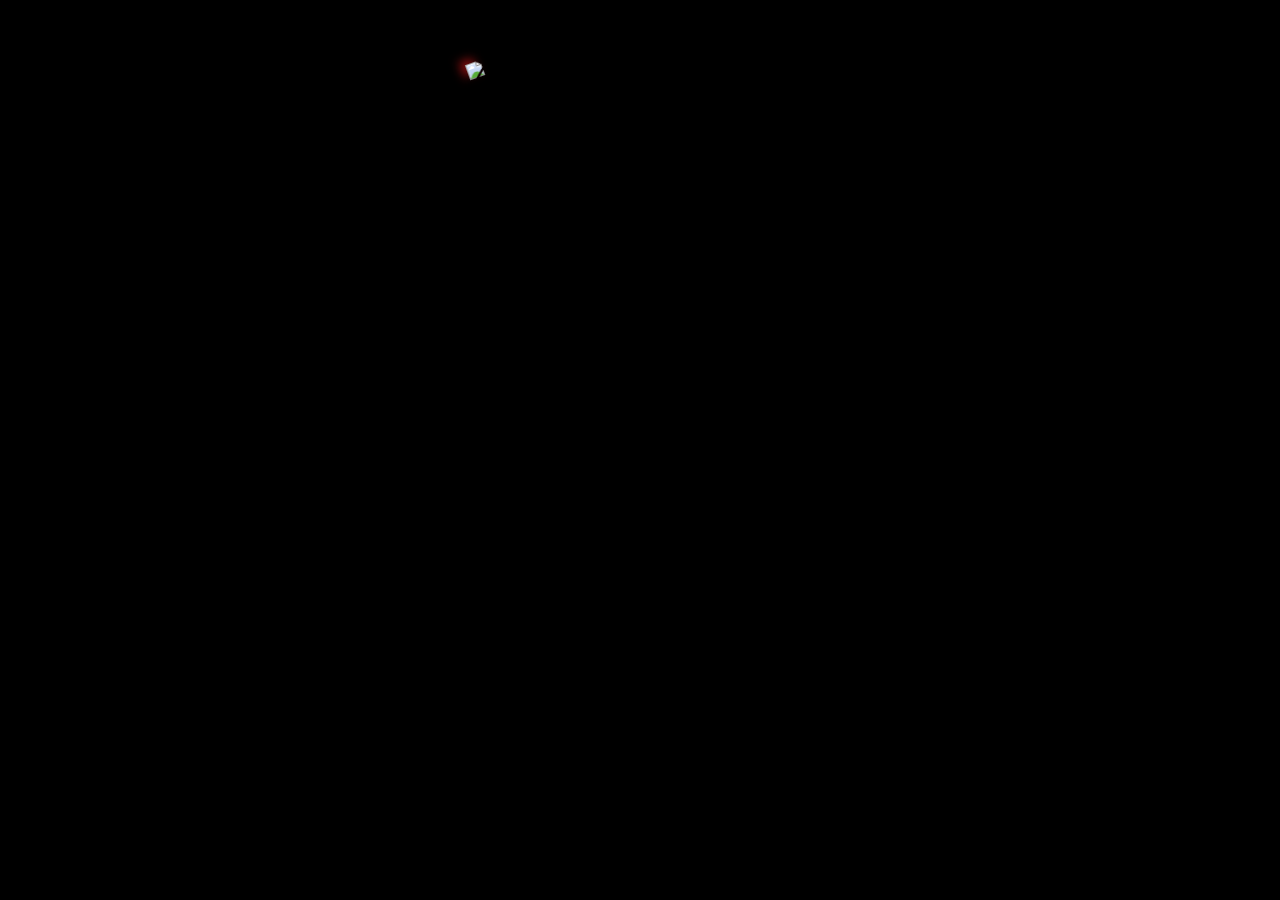
==== index.html @ 23a9e0e2 "add line(straight or spline)" ====
<!DOCTYPE html>
<meta charset="utf-8">
<style>
  body {
    background: #000000;
  }

  .stroke {
    fill: none;
    stroke: #000;
    stroke-width: 3px;
  }

  .fill {
    fill: rgb(10, 10, 10);
  }

  .graticule {
    fill: none;
    stroke: rgb(131, 131, 131);
    stroke-width: .5px;
    stroke-opacity: .5;
  }


  .country {
    fill: rgba(255, 255, 255, 0.014);
    stroke: rgba(255, 255, 255, 0.11);
    stroke-width: 1px;
  }

  .country.code840 {
    fill: url("#RadialGradient");
    stroke: rgb(131, 14, 14);
    stroke-width: 1px;
  }
  #ufoLine{
    height: 800px;
  }

  #ufo {
    margin: auto;
    width: 300px;
    height: 200px;
    filter: drop-shadow( -5px -5px 5px rgb(131, 14, 14));
    transform: rotate(-20deg);
    -webkit-animation: ufo 5s linear 2s infinite alternate;
    /* Safari 4.0 - 8.0 */
    animation: ufo 5s linear 2s infinite alternate;
  }

  /* Safari 4.0 - 8.0 */

  @-webkit-keyframes ufo {
    0% {
      transform: rotate(0deg);
    }
    25% {
      transform: rotate(10deg);
    }
    50% {
      transform: rotate(20deg)
    }
    75% {
      transform: rotate(10deg)
    }
    100% {
      transform: rotate(0deg)
    }
  }

  /* Standard syntax */

  @keyframes ufo {
    0% {
      transform: rotate(-20deg);
    }
    25% {
      transform: rotate(-18deg);
    }
    50% {
      transform: rotate(-15deg)
    }
    75% {
      transform: rotate(-18deg)
    }
    100% {
      transform: rotate(-20deg)
    }
  }
</style>

<body>
<div id="ufoLine">
  <div id="ufo">
    <img src="/ufo.svg" width="300px" />
  </div>
</div>
</body>
<script src="//d3js.org/d3.v3.min.js"></script>
<script src="http://d3js.org/queue.v1.min.js"></script>

<!-- <script src="//d3js.org/d3.v4.min.js"></script> -->

<script src="//d3js.org/topojson.v1.min.js"></script>
<script src="/alien_arrive.js"></script>
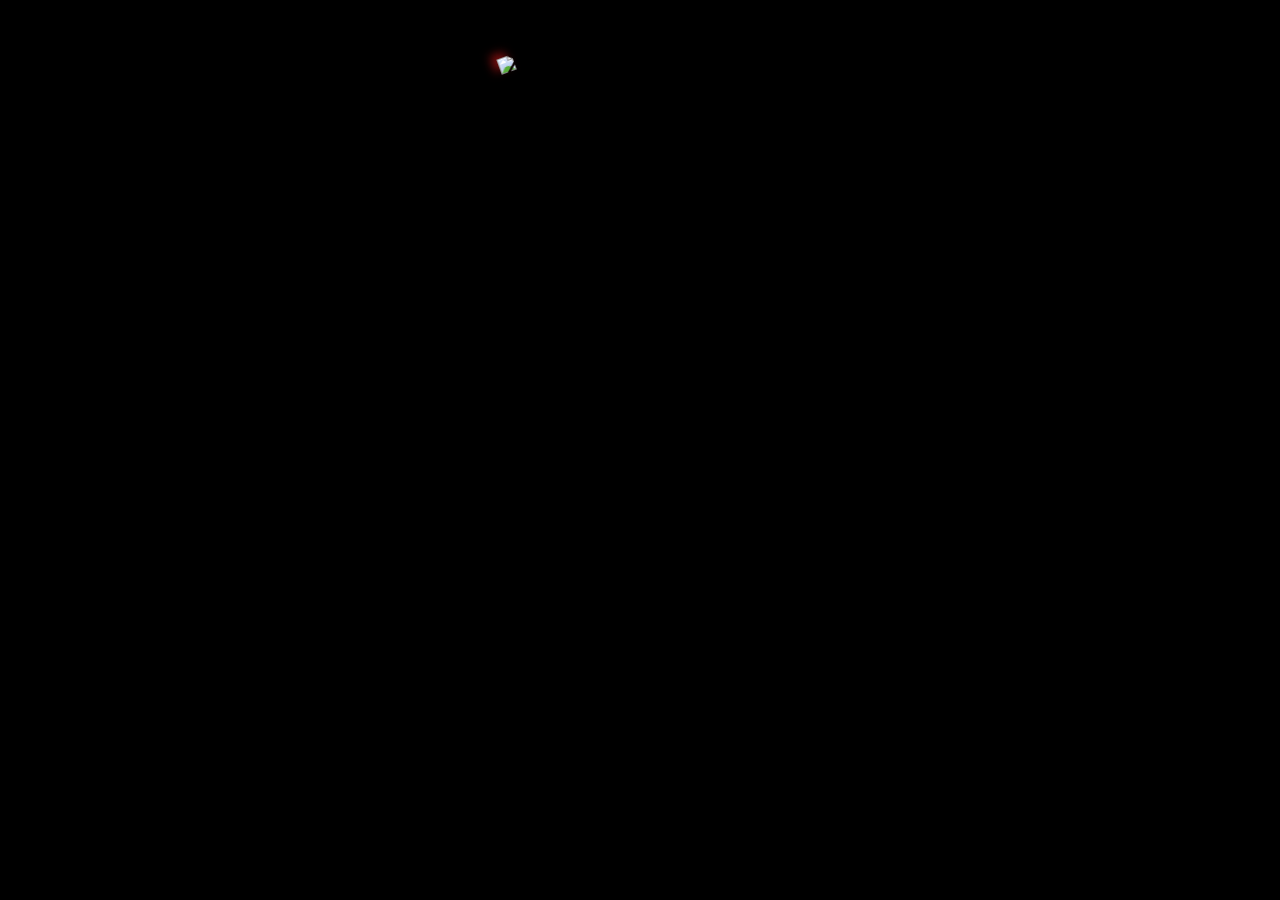
==== commit 5c34fa88: "little adjustment" ====
--- a/index.html
+++ b/index.html
@@ -22,10 +22,9 @@
     stroke-opacity: .5;
   }
 
-
   .country {
     fill: rgba(255, 255, 255, 0.014);
-    stroke: rgba(255, 255, 255, 0.11);
+    stroke: rgba(46, 44, 44, 0.178);
     stroke-width: 1px;
   }
 
@@ -34,14 +33,16 @@
     stroke: rgb(131, 14, 14);
     stroke-width: 1px;
   }
+
   #ufoLine{
+    margin: auto;
     height: 800px;
   }
 
   #ufo {
+    display: block;
     margin: auto;
     width: 300px;
-    height: 200px;
     filter: drop-shadow( -5px -5px 5px rgb(131, 14, 14));
     transform: rotate(-20deg);
     -webkit-animation: ufo 5s linear 2s infinite alternate;
@@ -92,9 +93,7 @@
 
 <body>
 <div id="ufoLine">
-  <div id="ufo">
-    <img src="/ufo.svg" width="300px" />
-  </div>
+<img id="ufo" src="/ufo.svg"/>
 </div>
 </body>
 <script src="//d3js.org/d3.v3.min.js"></script>
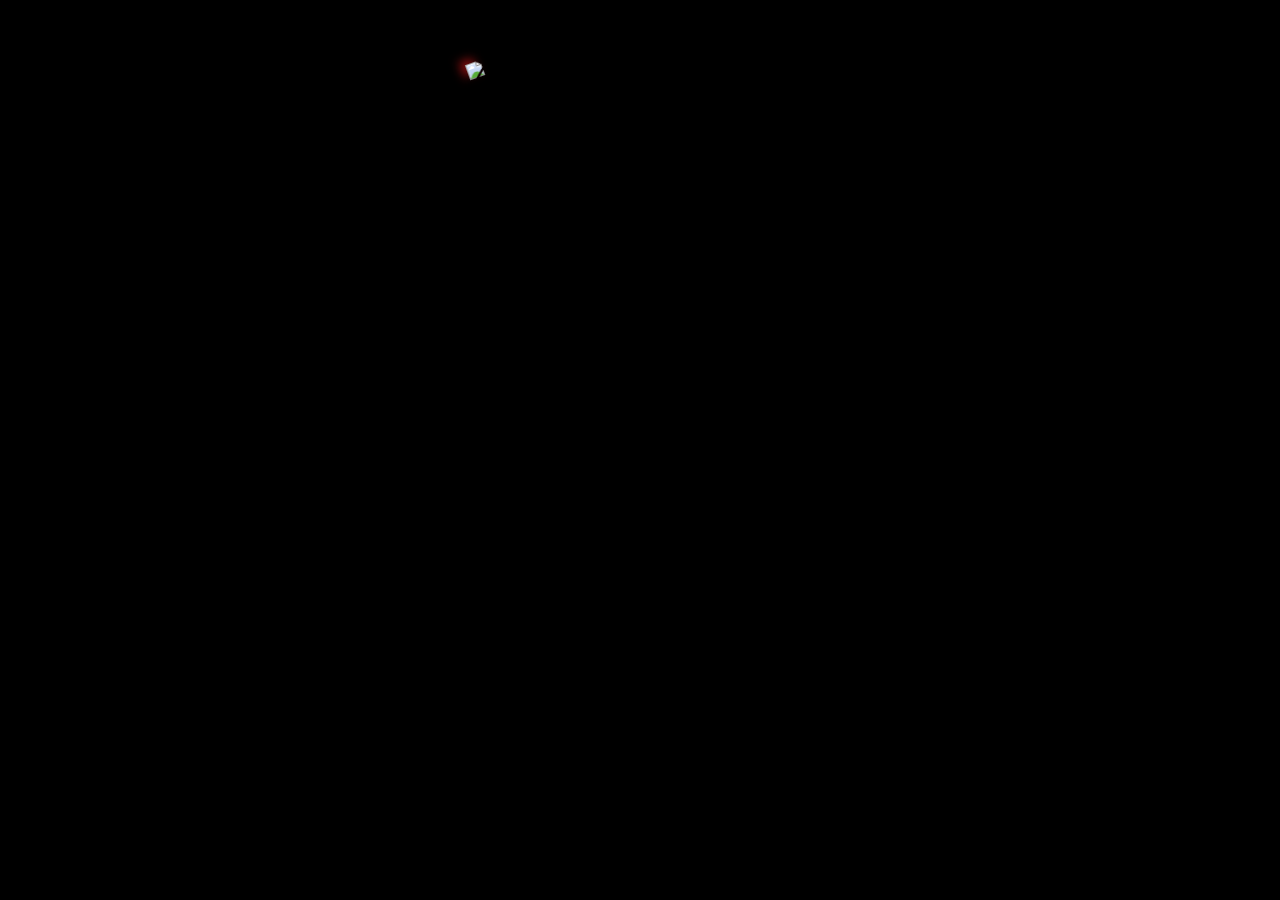
==== commit 4b1eec7d: "change http to https" ====
--- a/index.html
+++ b/index.html
@@ -22,9 +22,10 @@
     stroke-opacity: .5;
   }
 
+
   .country {
     fill: rgba(255, 255, 255, 0.014);
-    stroke: rgba(46, 44, 44, 0.178);
+    stroke: rgba(255, 255, 255, 0.11);
     stroke-width: 1px;
   }
 
@@ -33,16 +34,14 @@
     stroke: rgb(131, 14, 14);
     stroke-width: 1px;
   }
-
   #ufoLine{
-    margin: auto;
     height: 800px;
   }
 
   #ufo {
-    display: block;
     margin: auto;
     width: 300px;
+    height: 200px;
     filter: drop-shadow( -5px -5px 5px rgb(131, 14, 14));
     transform: rotate(-20deg);
     -webkit-animation: ufo 5s linear 2s infinite alternate;
@@ -93,13 +92,15 @@
 
 <body>
 <div id="ufoLine">
-<img id="ufo" src="/ufo.svg"/>
+  <div id="ufo">
+    <img src="/ufo.svg" width="300px" />
+  </div>
 </div>
 </body>
 <script src="//d3js.org/d3.v3.min.js"></script>
-<script src="http://d3js.org/queue.v1.min.js"></script>
+<script src="https://d3js.org/queue.v1.min.js"></script>
 
 <!-- <script src="//d3js.org/d3.v4.min.js"></script> -->
 
-<script src="//d3js.org/topojson.v1.min.js"></script>
+<script src="https://d3js.org/topojson.v1.min.js"></script>
 <script src="/alien_arrive.js"></script>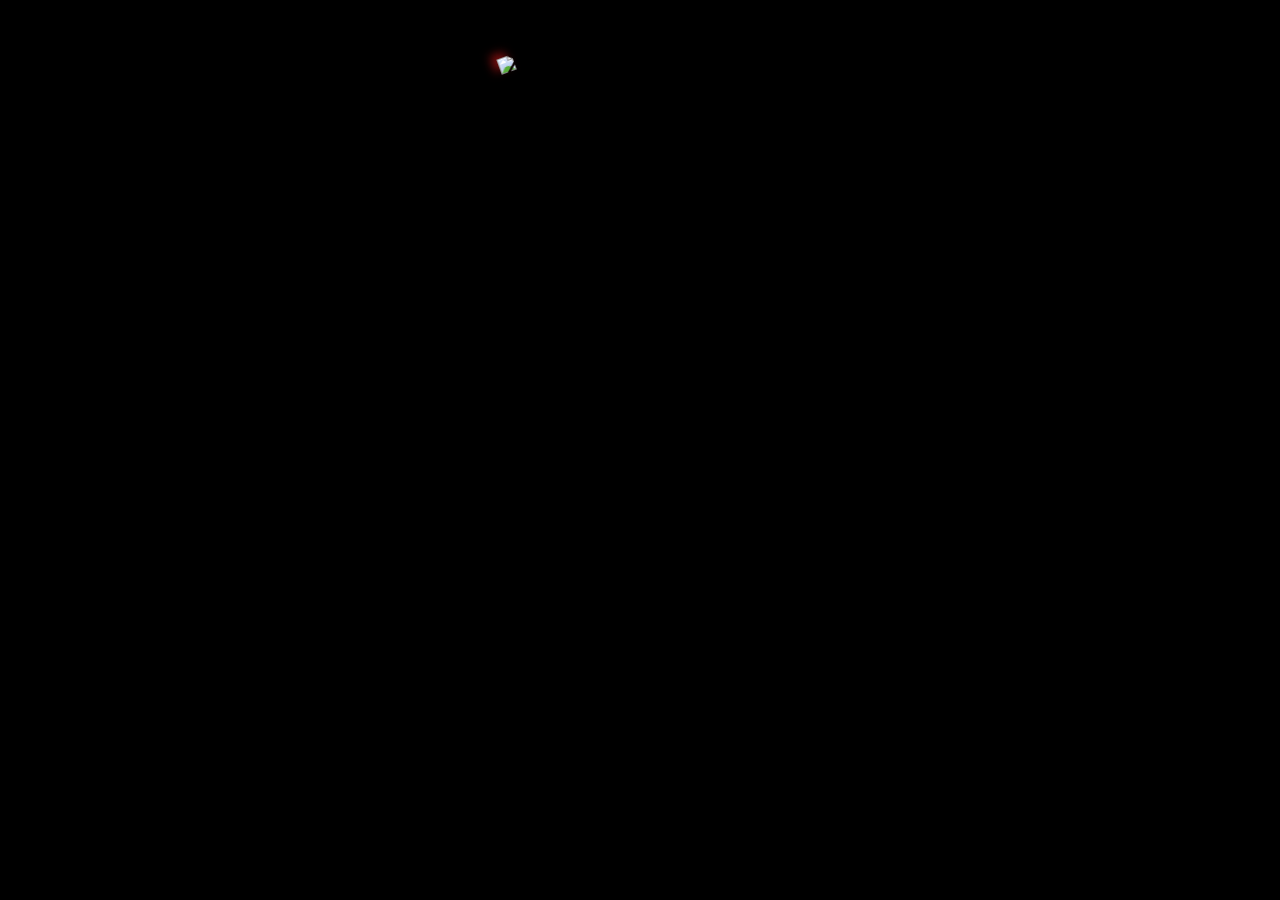
==== commit 7f032811: "change http to https" ====
--- a/index.html
+++ b/index.html
@@ -22,10 +22,9 @@
     stroke-opacity: .5;
   }
 
-
   .country {
     fill: rgba(255, 255, 255, 0.014);
-    stroke: rgba(255, 255, 255, 0.11);
+    stroke: rgba(46, 44, 44, 0.178);
     stroke-width: 1px;
   }
 
@@ -34,14 +33,16 @@
     stroke: rgb(131, 14, 14);
     stroke-width: 1px;
   }
+
   #ufoLine{
+    margin: auto;
     height: 800px;
   }
 
   #ufo {
+    display: block;
     margin: auto;
     width: 300px;
-    height: 200px;
     filter: drop-shadow( -5px -5px 5px rgb(131, 14, 14));
     transform: rotate(-20deg);
     -webkit-animation: ufo 5s linear 2s infinite alternate;
@@ -92,9 +93,7 @@
 
 <body>
 <div id="ufoLine">
-  <div id="ufo">
-    <img src="/ufo.svg" width="300px" />
-  </div>
+<img id="ufo" src="/ufo.svg"/>
 </div>
 </body>
 <script src="//d3js.org/d3.v3.min.js"></script>
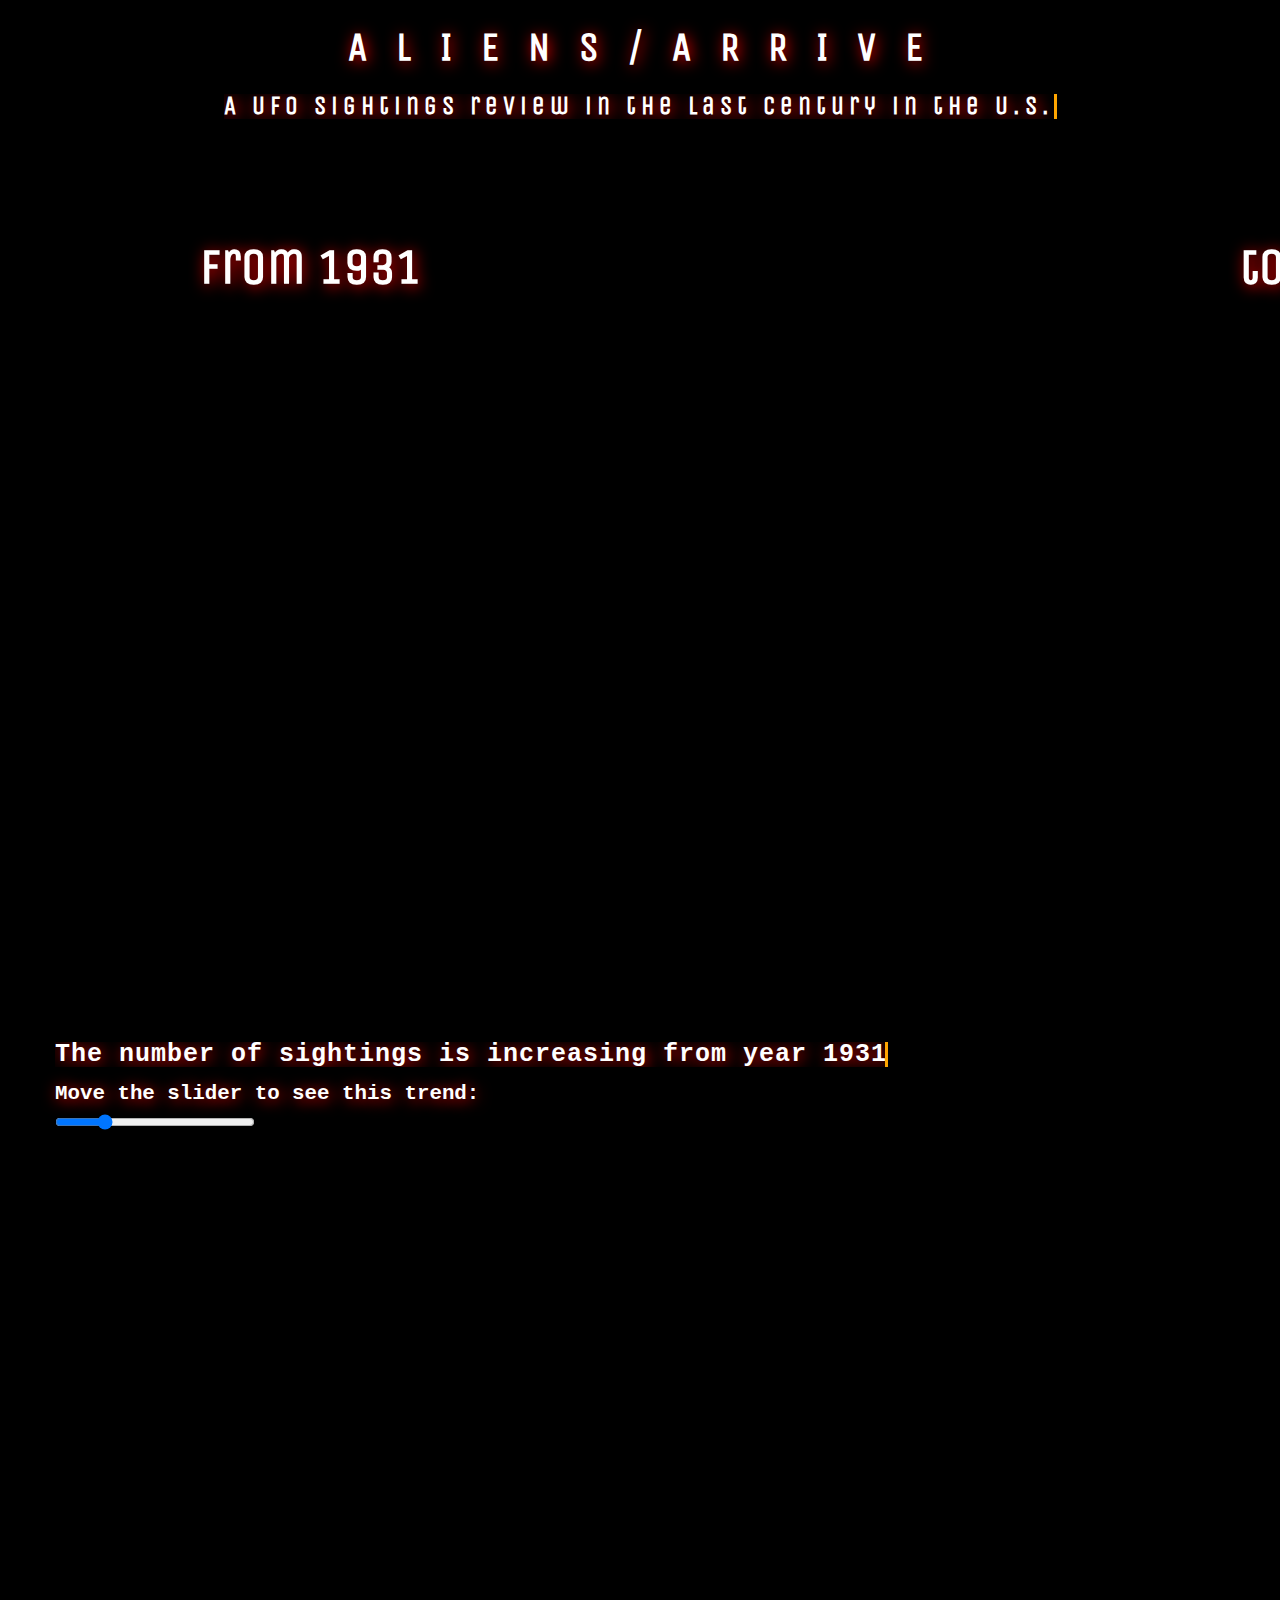
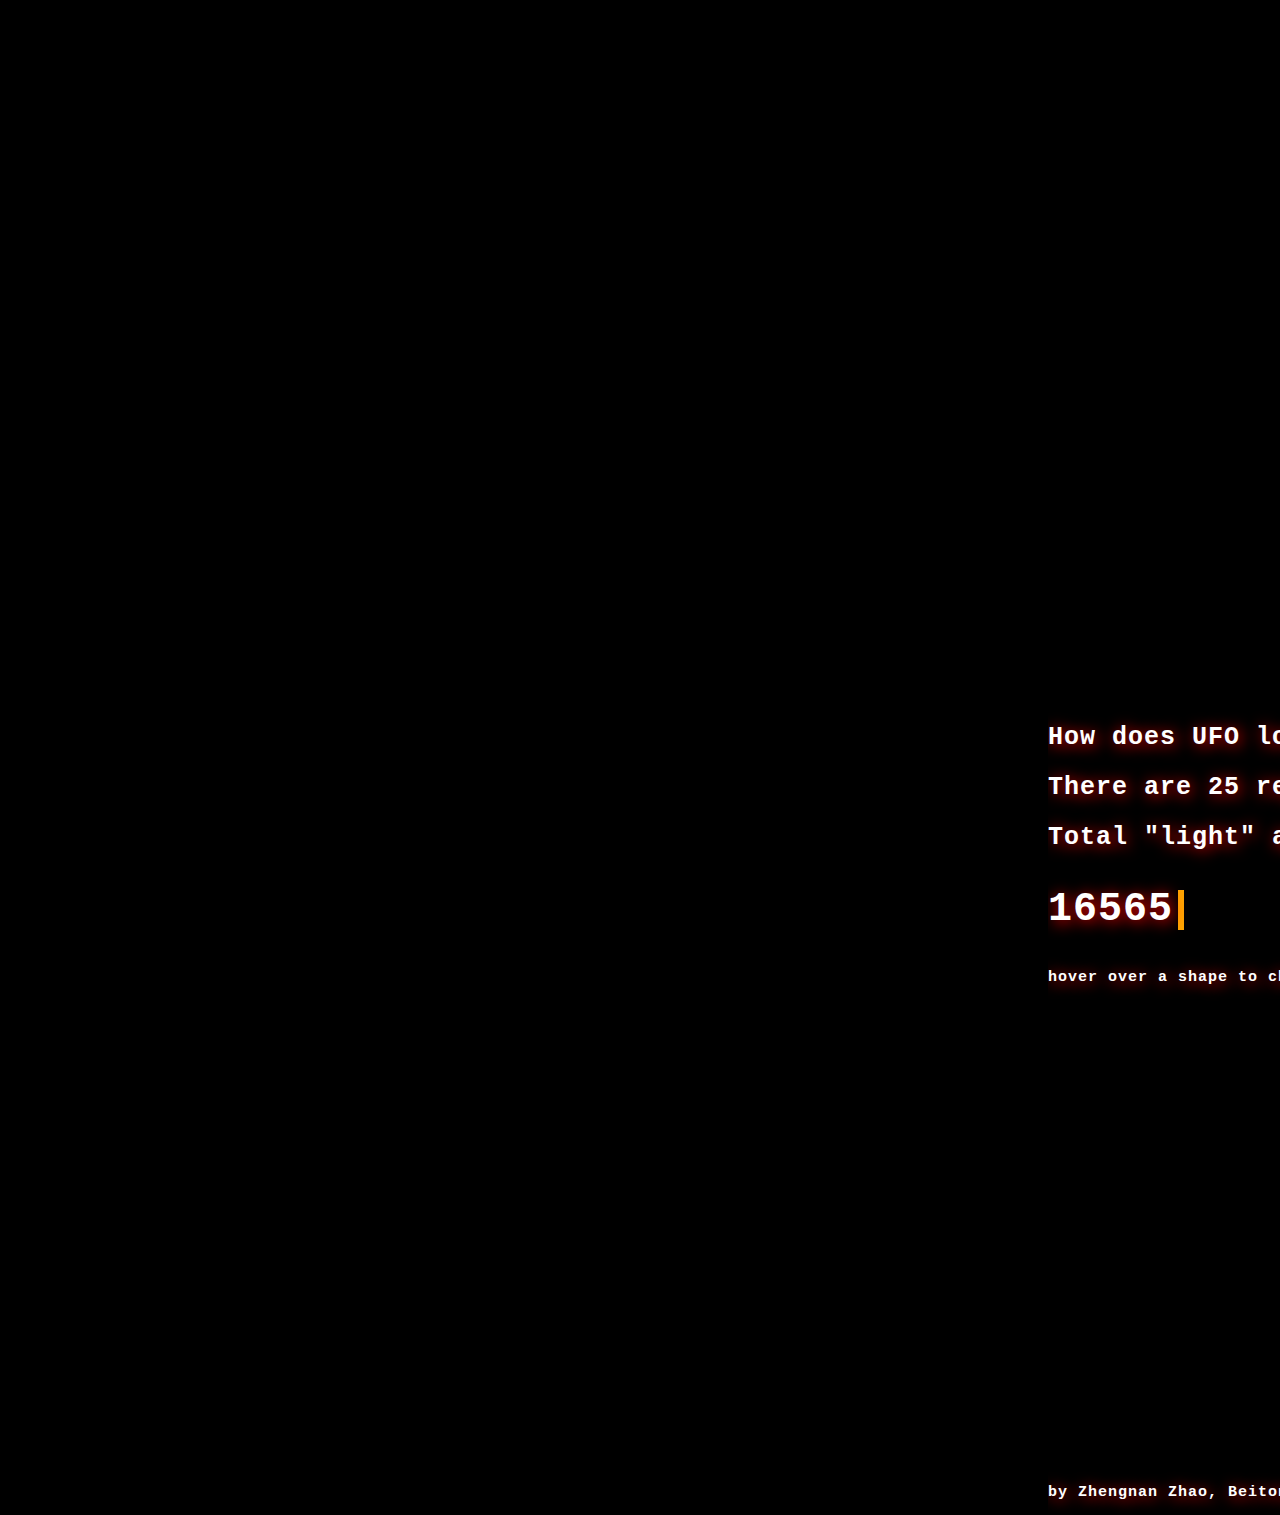
==== commit 5aeb71e5: "final wrap" ====
--- a/index.html
+++ b/index.html
@@ -1,18 +1,21 @@
 <!DOCTYPE html>
 <meta charset="utf-8">
 <style>
+  /* section 1 */
+
   body {
     background: #000000;
-  }
-
-  .stroke {
-    fill: none;
-    stroke: #000;
-    stroke-width: 3px;
-  }
-
-  .fill {
-    fill: rgb(10, 10, 10);
+    font-family: 'PT Mono', monospace;
+  }
+
+  h1,
+  h2,
+  p {
+    font-family: 'PT Mono', monospace;
+    text-shadow: 2px 2px 15px rgb(255, 1, 1);
+    line-height: 1em;
+    font-weight: 900;
+    color: #fff;
   }
 
   .graticule {
@@ -34,16 +37,18 @@
     stroke-width: 1px;
   }
 
-  #ufoLine{
-    margin: auto;
+  #ufoLine {
+    position: absolute;
+    margin-top: 50px;
     height: 800px;
   }
 
   #ufo {
-    display: block;
-    margin: auto;
+    position: absolute;
+    left: 50%;
+    margin-left: -150px;
     width: 300px;
-    filter: drop-shadow( -5px -5px 5px rgb(131, 14, 14));
+    filter: drop-shadow( -5px 10px 12px rgb(131, 14, 14));
     transform: rotate(-20deg);
     -webkit-animation: ufo 5s linear 2s infinite alternate;
     /* Safari 4.0 - 8.0 */
@@ -89,17 +94,391 @@
       transform: rotate(-20deg)
     }
   }
+
+  /* Legend Font Style */
+
+  #introdunction {
+
+    font-family: 'Unica One', cursive;
+    letter-spacing: 10px;
+    text-align: center;
+    font-size: 40px;
+  }
+
+  #introdunction3 {
+    font-family: 'Unica One', cursive;
+    width: 830px;
+    overflow: hidden;
+    /* Ensures the content is not revealed until the animation */
+    border-right: .15em solid orange;
+    /* The typwriter cursor */
+    white-space: nowrap;
+    /* Keeps the content on a single line */
+    margin: auto;
+    /* Gives that scrolling effect as the typing happens */
+    letter-spacing: 5px;
+    font-size: 25px;
+    animation: typing 3.5s steps(40, end), blink-caret .75s step-end infinite;
+  }
+
+  #introdunction2 {
+    position: absolute;
+    font-family: 'Unica One', cursive;
+
+    top: 200px;
+    left: 200px;
+    font-size: 50px;
+  }
+
+  #introdunction4 {
+    position: absolute;
+    font-family: 'Unica One', cursive;
+    top: 200px;
+    left: 1240px;
+    font-size: 50px;
+  }
+
+  #changeNumber {
+    position: absolute;
+    font-family: 'Unica One', cursive;
+    top: 190px;
+    left: 1300px;
+    font-size: 50px;
+  }
+
+  /* The typing effect */
+
+  @keyframes typing {
+    from {
+      width: 0
+    }
+    to {
+      width: 50%
+    }
+  }
+
+  @keyframes typing2 {
+    from {
+      width: 0
+    }
+    to {
+      width: 120px;
+    }
+  }
+
+  /* The typewriter cursor effect */
+
+  @keyframes blink-caret {
+    from,
+    to {
+      border-color: transparent
+    }
+    50% {
+      border-color: orange;
+    }
+  }
+
+
+
+  /* section 2*/
+
+  /* On mouse hover, lighten state color */
+
+  path:hover {
+    fill-opacity: .7;
+  }
+
+  .infobox {
+    position: absolute;
+    top: 20px;
+    right: 50px;
+  }
+
+  p.infobox {
+    color: #fff;
+    /*font-size: px;*/
+  }
+
+  .totalN {
+    position: absolute;
+    /*right:50px;*/
+    /*top: 900px;*/
+    /*padding:-500px;*/
+  }
+
+  .totalN p {
+    font-size: 100px;
+  }
+
+  .canvas-wrapper {
+    position: relative;
+
+    /*border: 1px solid black;*/
+  }
+
+  .main {
+    position: absolute;
+  }
+
+  #tooltip {
+    position: absolute;
+    display: inline-block;
+    padding: 10px;
+    font-family: 'PT Mono', monospace;
+    color: rgb(197, 0, 0);
+    text-shadow: 2px 2px 15px rgb(255, 1, 1);
+    background-color: rgb(0, 0, 0);
+    border: 1px solid rgb(112, 2, 2);
+    border-radius: 2px;
+    pointer-events: none;
+    opacity: 0;
+    z-index: 1;
+  }
+
+  #content {
+    position: absolute;
+    margin: 25px;
+    width: 100%;
+    top: 1000px;
+    left: 30px;
+    /*border: 1px solid #ccc;*/
+  }
+
+  .map {
+    margin-right: 25px;
+  }
+
+  .section2 {
+    width: 830px;
+    overflow: hidden;
+    /* Ensures the content is not revealed until the animation */
+    border-right: .15em solid orange;
+    /* The typwriter cursor */
+    white-space: nowrap;
+    /* Keeps the content on a single line */
+    margin-left: 0px;
+    /* Gives that scrolling effect as the typing happens */
+    letter-spacing: 1px;
+    font-size: 25px;
+    animation: typing 3.5s steps(40, end), blink-caret .75s step-end infinite;
+  }
+
+  h2.year,
+  h2.count {
+    font-family: 'PT Mono', monospace;
+    margin: 5px 0px 0px 0px;
+    font-size: 1.3em;
+    font-weight: 700;
+  }
+
+
+  input {
+    display: block;
+    width: 200px;
+    margin: 10px 0px 0px 0px;
+  }
+
+  .states {
+    fill: #f5eede;
+    stroke: #fff;
+    stroke-width: 2;
+    stroke-linejoin: round;
+  }
+
+  .openings {
+    fill: #f5eede;
+    stroke: #8D0600;
+    stroke-width: 2;
+  }
+
+  .openings:hover {
+    fill: #8D0600;
+  }
+
+  .locations {
+    fill: #f5eede;
+    stroke: #C0392B;
+    stroke-width: 1;
+    opacity: 0.7;
+  }
+
+  .tooltip {
+    position: absolute;
+    padding: 7px;
+    font-size: 0.9em;
+    pointer-events: none;
+    background: #fff;
+    border: 1px solid #ccc;
+    border-radius: 4px;
+    -moz-box-shadow: 3px 3px 10px 0px rgba(0, 0, 0, 0.25);
+    -webkit-box-shadow: 3px 3px 10px 0px rgba(0, 0, 0, 0.25);
+    box-shadow: 3px 3px 10px 0px rgba(0, 0, 0, 0.25);
+  }
+
+  .tooltip p {
+    margin: 0;
+    padding: 0;
+  }
+
+  .orbit {
+    stroke: #6e0400;
+    stroke-width: 14px;
+    fill: black;
+  }
+
+  .shapecount {
+    font-family: 'Unica One', cursive;
+    text-shadow: 2px 2px 10px rgb(255, 1, 1);
+    font-size: 30px;
+    fill: #faa916;
+  }
+
+  .planet {
+    stroke: #000000;
+    fill: #FFFFFF;
+  }
+
+  .svg2 {
+    stroke: #FFFFFF;
+    stroke-width: 1px;
+  }
+
+  #box {
+    float: left;
+  }
+
+  #shape {
+    position: absolute;
+    top: 2200px;
+  }
+
+  .shapedetails {
+    position: absolute;
+    font-family: 'Unica One', cursive;
+    overflow: hidden;
+    /* Ensures the content is not revealed until the animation */
+    /* border-right: .15em solid orange; */
+    /* The typwriter cursor */
+    white-space: nowrap;
+    /* Keeps the content on a single line */
+    margin-left: 1040px;
+    margin-top: 100px;
+    /* Gives that scrolling effect as the typing happens */
+    letter-spacing: 1px;
+    font-size: 25px;
+  }
+
+  .shapedetails p:nth-child(4) {
+    border-right: .15em solid orange;
+    font-size: 40px;
+    width: 130px;
+    animation: typing2 1s steps(500, end), blink-caret .75s step-end infinite;
+  }
+
+  .shapedetails p:nth-child(5) {
+    font-size: 15px;
+    /* width: 120px; */
+    /* animation: typing2 1s steps(500, end), blink-caret .75s step-end infinite; */
+  }
+  .shapedetails p:nth-child(6) {
+    font-size: 15px;
+    margin-top:500px;
+    /* width: 120px; */
+    /* animation: typing2 1s steps(500, end), blink-caret .75s step-end infinite; */
+  }
+  h3 {
+    font-family: 'PT Mono', monospace;
+    text-shadow: 2px 2px 15px rgb(255, 1, 1);
+    line-height: 1em;
+    font-weight: 900;
+    color: #fff;
+  }
 </style>
 
+
+<!-- <button onclick="myFunction()">Scroll</button> -->
+
+<!-- first -->
+
 <body>
-<div id="ufoLine">
-<img id="ufo" src="/ufo.svg"/>
-</div>
+  <h1 id="introdunction"> A L I E N S / A R R I V E </h1>
+  <h1 id="introdunction3">A UFO sightings review in the last century in the U.S.</h1>
+  <h2 id="introdunction2"> From 1931</h2>
+  <h2 id="introdunction4"> to </h2>
+  <p id="changeNumber" style="color:white">1931</p>
+
+  <div id="ufoLine">
+    <img id="ufo" src="./ufo.svg" />
+  </div>
+
+
+  <!-- second -->
+  <!-- <center>
+    <h1 id="scroll">Scroll Down &amp View Next </h1>
+  </center> -->
+  <div id="content">
+    <h1 class="section2">The number of sightings is increasing from year 1931.</h1>
+    <h2 class="year">Move the slider to see this trend:</h2>
+    <h2 class="count"></h2>
+    <input id="menu" type="range" min="1930" max="2014" step="1" value="1949" />
+    <div class="totalN">
+      <h2 class="total"></h2>
+      <p class="transition"></p>
+    </div>
+    <div id="map"></div>
+    <!-- <script type="text/javascript" src="map.js"></script> -->
+  </div>
+
+
+  <div id="tooltip"></div>
+
+  <div class="canvas-wrapper" id="scrollBody" style="top:1100px">
+  </div>
+
+  <!-- third -->
+  <div id="shape">
+    <h1 class="shapedetails">
+      <p>How does UFO look like?</p>
+      <p>There are 25 reported UFO shapes.</p>
+      <p>Total "light" appeared times:</p>
+      <p>16565</p>
+      <p>hover over a shape to check its reported count.</p>
+      <p>by Zhengnan Zhao, Beitong Tian，Shuran Li，Hanchun Shao</p>
+  </div>
+
+ 
 </body>
-<script src="//d3js.org/d3.v3.min.js"></script>
+<script src="https://ajax.googleapis.com/ajax/libs/jquery/3.3.1/jquery.min.js"></script>
+
+
+<link href="https://fonts.googleapis.com/css?family=Comfortaa|Poiret+One" rel="stylesheet">
+<link href="https://fonts.googleapis.com/css?family=Righteous" rel="stylesheet">
+<link href="https://fonts.googleapis.com/css?family=VT323" rel="stylesheet">
+<link href="https://fonts.googleapis.com/css?family=PT+Mono|Rokkitt|Unica+One" rel="stylesheet">
+<!-- <script src="https://d3js.org/d3.v4.0.0-alpha.23.min.js"></script>
+ -->
+<script src="https://d3js.org/d3.v3.min.js"></script>
 <script src="https://d3js.org/queue.v1.min.js"></script>
-
+<script src="https://unpkg.com/topojson-client@3"></script>
 <!-- <script src="//d3js.org/d3.v4.min.js"></script> -->
-
 <script src="https://d3js.org/topojson.v1.min.js"></script>
-<script src="/alien_arrive.js"></script>+<script src="https://d3js.org/d3-timer.v1.min.js"></script>
+
+<script>
+  // window.scrollTo(0,0);
+
+
+  // $(window).scroll(function(e) {
+
+  //     var current = $(this).scrollTop();
+
+  //     if (current >){
+
+  //     }
+
+  // });
+</script>
+<script src="./alien_arrive.js"></script>
+<script src="./ufomap.js"></script>
+<script src="./shape.js"></script>
+<!-- <script src=""></script> -->